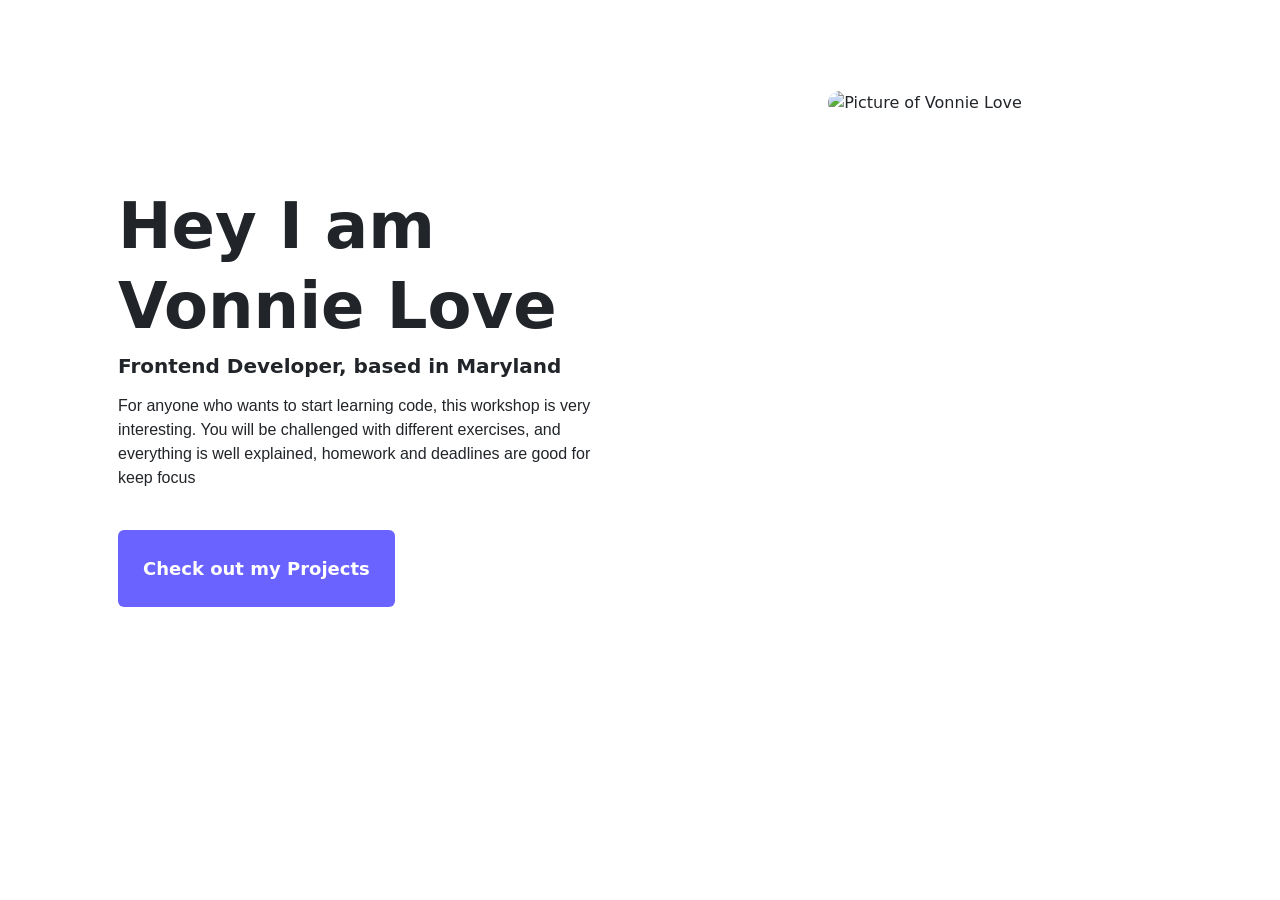
==== index.html @ a473543c "update" ====
<!doctype html>
<html lang="en">
  <head>
    <meta charset="UTF-8" />
    <meta name="viewport" content="width=device-width, initial-scale=1.0" />
    <meta name="Vonnie Love" content="Webpage about me and my projects" />
    <link rel="preconnect" href="https://fonts.googleapis.com" />
    <link rel="preconnect" href="https://fonts.gstatic.com" crossorigin />
    <link
      href="https://fonts.googleapis.com/css2?family=Nunito:ital,wght@0,200..1000;1,200..1000&family=Ubuntu:ital,wght@0,300;0,400;0,500;0,700;1,300;1,400;1,500;1,700&display=swap"
      rel="stylesheet"
    />
    <link
      href="https://cdn.jsdelivr.net/npm/bootstrap@5.3.8/dist/css/bootstrap.min.css"
      rel="stylesheet"
      integrity="sha384-sRIl4kxILFvY47J16cr9ZwB07vP4J8+LH7qKQnuqkuIAvNWLzeN8tE5YBujZqJLB"
      crossorigin="anonymous"
    />
    <link rel="stylesheet" href="src/style.css" />

    <title>About Page</title>
  </head>
  <body>
    <div class="container">
      <div class="row">
        <div class="info-sect col-md-6 text-start mt-5 p-5">
          <h1>Hey I am Vonnie Love</h1>
          <h3>Frontend Developer, based in Maryland</h3>

          <p class="mt-3 pr-3">
            For anyone who wants to start learning code, this workshop is very
            interesting. You will be challenged with different exercises, and
            everything is well explained, homework and deadlines are good for
            keep focus
          </p>
          <a
            href="index.html"
            class="btn text-start mt-4 p-4 main-color projects text-white"
            >Check out my Projects</a
          >
        </div>
        <div class="col-md-6">
          <img
            src="images/vonnie.jpg"
            class="img-fluid rounded-4"
            alt="Picture of Vonnie Love"
          />
        </div>
        <script
          src="https://cdn.jsdelivr.net/npm/bootstrap@5.3.8/dist/js/bootstrap.bundle.min.js"
          integrity="sha384-FKyoEForCGlyvwx9Hj09JcYn3nv7wiPVlz7YYwJrWVcXK/BmnVDxM+D2scQbITxI"
          crossorigin="anonymous"
        ></script>
      </div>
    </div>
  </body>
</html>
---- src/style.css ----
:root {
  --main-font-family: "Playfair Display", serif, "Poppins", sans-serif;
  --main-color: #6b63ff;
  --second-color:#FFFFFF;
}

.container {
  text-align: center;
  font-family: .ubuntu-bold {
  font-family: "Ubuntu", sans-serif;
  font-weight: 700;
  font-style: normal;
};
  margin: 90px auto;
  background-color: var(--second-color);

}
h1 {
  font-size: 64px;
  line-height: 80px;
  font-weight: 700;
}
h3 {
  font-weight: 700;
  font-size: 20px;
}
p {
  font-family: "Poppins", sans-serif;
  font-weight: 500;
}

.main-color {
  background-color: var(--main-color);
}
.projects {
  font-size: 18px;
  text-align: left;
  font-weight: 600;
  color: var(--second-color);
}

img {
  width: 90%;
}

.info-sect {
  text-align: left;
}

.ubuntu-bold {
  font-family: "Ubuntu", sans-serif;
  font-weight: 700;
  font-style: normal;
}
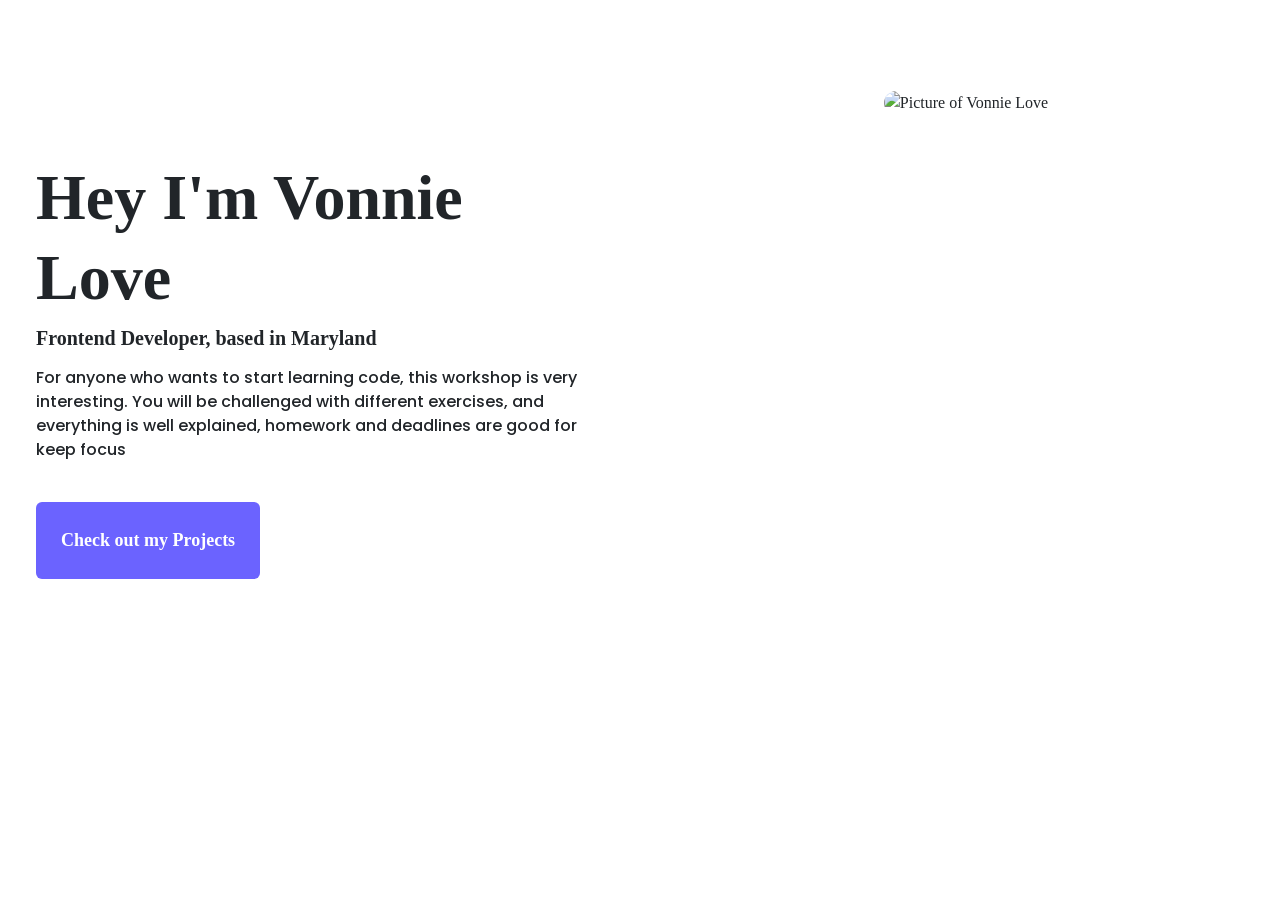
==== commit f2fb312d: "Created work page and updated css and html" ====
--- a/index.html
+++ b/index.html
@@ -7,7 +7,7 @@
     <link rel="preconnect" href="https://fonts.googleapis.com" />
     <link rel="preconnect" href="https://fonts.gstatic.com" crossorigin />
     <link
-      href="https://fonts.googleapis.com/css2?family=Nunito:ital,wght@0,200..1000;1,200..1000&family=Ubuntu:ital,wght@0,300;0,400;0,500;0,700;1,300;1,400;1,500;1,700&display=swap"
+      href="https://fonts.googleapis.com/css2?family=Poppins:ital,wght@0,100;0,200;0,300;0,400;0,500;0,600;0,700;0,800;0,900;1,100;1,200;1,300;1,400;1,500;1,600;1,700;1,800;1,900&family=Ubuntu:ital,wght@0,300;0,400;0,500;0,700;1,300;1,400;1,500;1,700&display=swap"
       rel="stylesheet"
     />
     <link
@@ -21,10 +21,10 @@
     <title>About Page</title>
   </head>
   <body>
-    <div class="container">
+    <div class="about content-container text-center">
       <div class="row">
-        <div class="info-sect col-md-6 text-start mt-5 p-5">
-          <h1>Hey I am Vonnie Love</h1>
+        <div class="content col-md-6 text-start p-5">
+          <h1>Hey I'm Vonnie Love</h1>
           <h3>Frontend Developer, based in Maryland</h3>
 
           <p class="mt-3 pr-3">
@@ -42,7 +42,7 @@
         <div class="col-md-6">
           <img
             src="images/vonnie.jpg"
-            class="img-fluid rounded-4"
+            class="about img-fluid rounded-4"
             alt="Picture of Vonnie Love"
           />
         </div>
--- a/src/style.css
+++ b/src/style.css
@@ -1,19 +1,18 @@
 :root {
-  --main-font-family: "Playfair Display", serif, "Poppins", sans-serif;
+  --main-font-family: Ubunto,"Playfair Display", serif, "Poppins", sans-serif;
   --main-color: #6b63ff;
   --second-color:#FFFFFF;
 }
 
-.container {
+.content-container {
   text-align: center;
-  font-family: .ubuntu-bold {
-  font-family: "Ubuntu", sans-serif;
-  font-weight: 700;
-  font-style: normal;
-};
-  margin: 90px auto;
+  font-family:var(--main-font-family);
+
   background-color: var(--second-color);
 
+}
+.about.content-container{
+  margin: 90px auto;
 }
 h1 {
   font-size: 64px;
@@ -39,12 +38,13 @@
   color: var(--second-color);
 }
 
-img {
+.about img {
   width: 90%;
 }
 
-.info-sect {
+.content {
   text-align: left;
+  margin-top: 20px;
 }
 
 .ubuntu-bold {
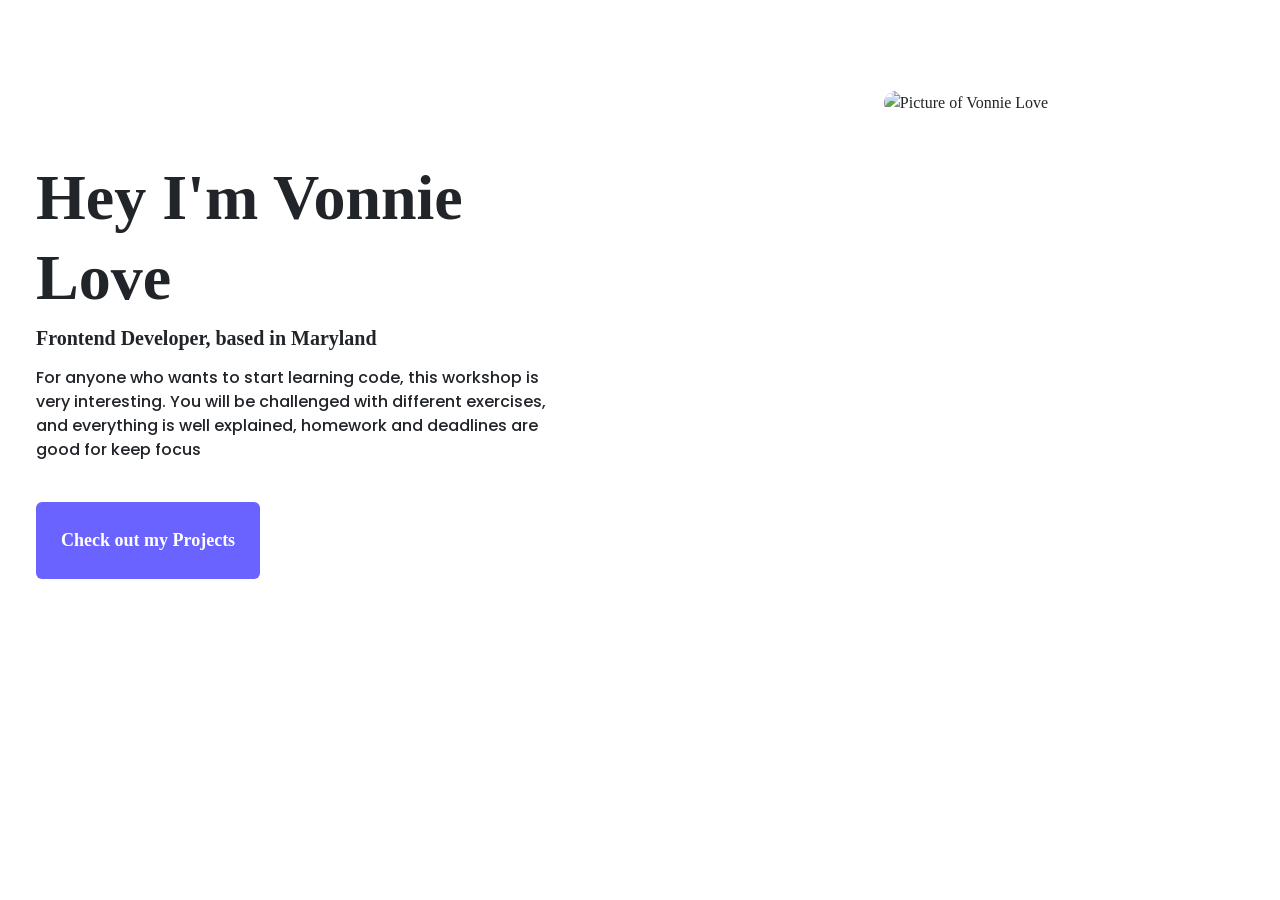
==== commit 91d4a640: "made final changes" ====
--- a/index.html
+++ b/index.html
@@ -27,7 +27,7 @@
           <h1>Hey I'm Vonnie Love</h1>
           <h3>Frontend Developer, based in Maryland</h3>
 
-          <p class="mt-3 pr-3">
+          <p class="mt-3 pe-3">
             For anyone who wants to start learning code, this workshop is very
             interesting. You will be challenged with different exercises, and
             everything is well explained, homework and deadlines are good for
@@ -36,8 +36,7 @@
           <a
             href="index.html"
             class="btn text-start mt-4 p-4 main-color projects text-white"
-            >Check out my Projects</a
-          >
+            >Check out my Projects</a>
         </div>
         <div class="col-md-6">
           <img
--- a/src/style.css
+++ b/src/style.css
@@ -1,17 +1,16 @@
 :root {
-  --main-font-family: Ubunto,"Playfair Display", serif, "Poppins", sans-serif;
+  --main-font-family: Ubunto, "Playfair Display", serif, "Poppins", sans-serif;
   --main-color: #6b63ff;
-  --second-color:#FFFFFF;
+  --second-color: #ffffff;
 }
 
 .content-container {
   text-align: center;
-  font-family:var(--main-font-family);
+  font-family: var(--main-font-family);
 
   background-color: var(--second-color);
-
 }
-.about.content-container{
+.about.content-container {
   margin: 90px auto;
 }
 h1 {
@@ -51,4 +50,10 @@
   font-family: "Ubuntu", sans-serif;
   font-weight: 700;
   font-style: normal;
-}+}
+
+@media (max-width: 600px) {
+  .content {
+    
+  }
+}
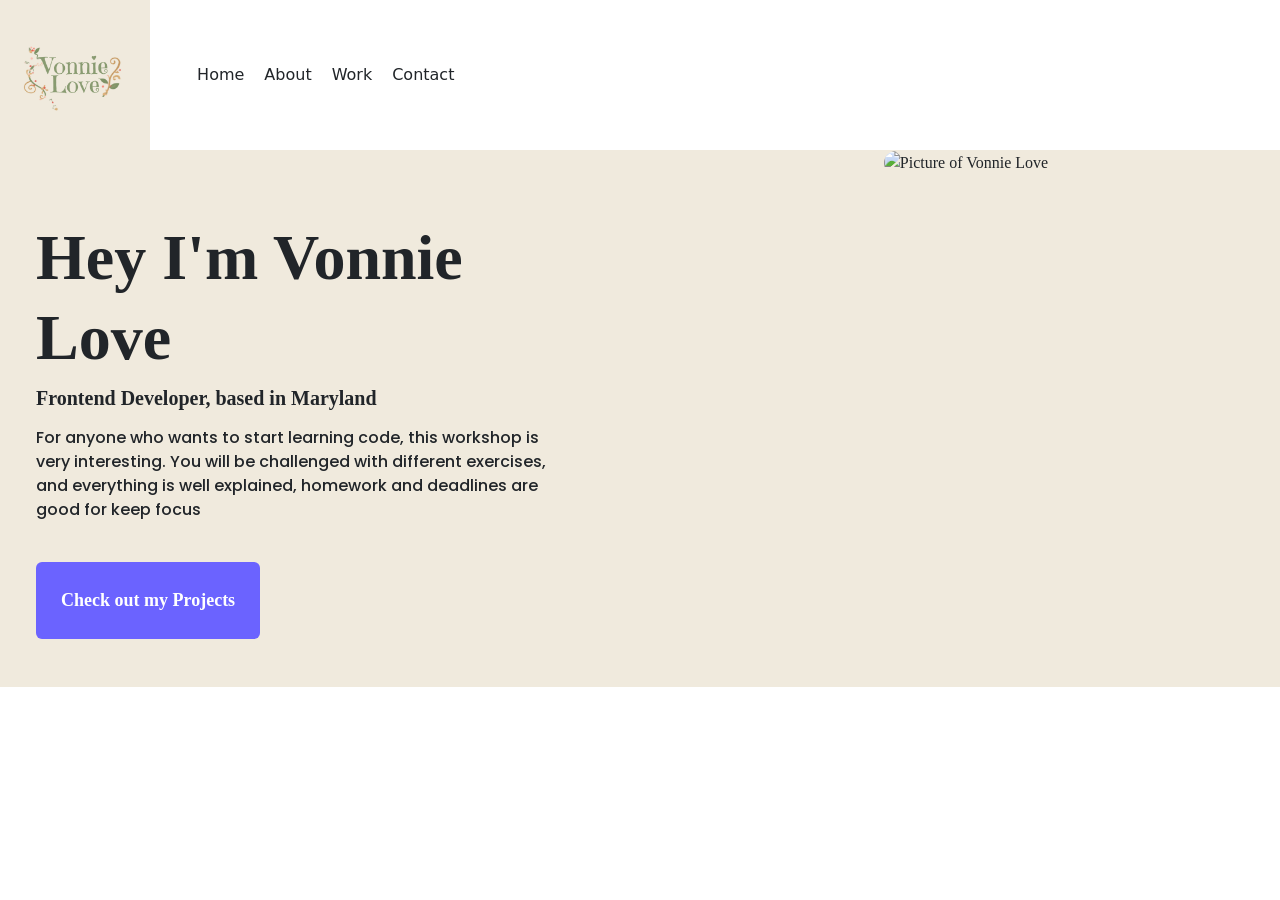
==== commit 40e894e0: "added logos" ====
--- a/index.html
+++ b/index.html
@@ -21,7 +21,20 @@
     <title>About Page</title>
   </head>
   <body>
-    <div class="about content-container text-center">
+    <nav>
+      <img
+        src="images/logo-lg.png"
+        alt="large logo
+      "
+      />
+      <ul>
+        <li>Home</li>
+        <li>About</li>
+        <li>Work</li>
+        <li>Contact</li>
+      </ul>
+    </nav>
+    <div class="about content-container text-center m-0">
       <div class="row">
         <div class="content col-md-6 text-start p-5">
           <h1>Hey I'm Vonnie Love</h1>
@@ -34,9 +47,10 @@
             keep focus
           </p>
           <a
-            href="index.html"
+            href="work.html"
             class="btn text-start mt-4 p-4 main-color projects text-white"
-            >Check out my Projects</a>
+            >Check out my Projects</a
+          >
         </div>
         <div class="col-md-6">
           <img
--- a/src/style.css
+++ b/src/style.css
@@ -1,13 +1,29 @@
 :root {
   --main-font-family: Ubunto, "Playfair Display", serif, "Poppins", sans-serif;
   --main-color: #6b63ff;
-  --second-color: #ffffff;
+  --second-color: #f0eadd;
+}
+nav img {
+  max-width: 150px;
+}
+nav a {
+  text-decoration: none;
+}
+
+nav ul {
+  display: flex inline;
+  list-style: none;
+  justify-content: right;
+  position: sticky;
+}
+nav li {
+  padding: 10px;
+  display: flex;
 }
 
 .content-container {
   text-align: center;
   font-family: var(--main-font-family);
-
   background-color: var(--second-color);
 }
 .about.content-container {
@@ -53,7 +69,7 @@
 }
 
 @media (max-width: 600px) {
-  .content {
-    
+  .about.content-container {
+    margin-top: 0;
   }
 }
